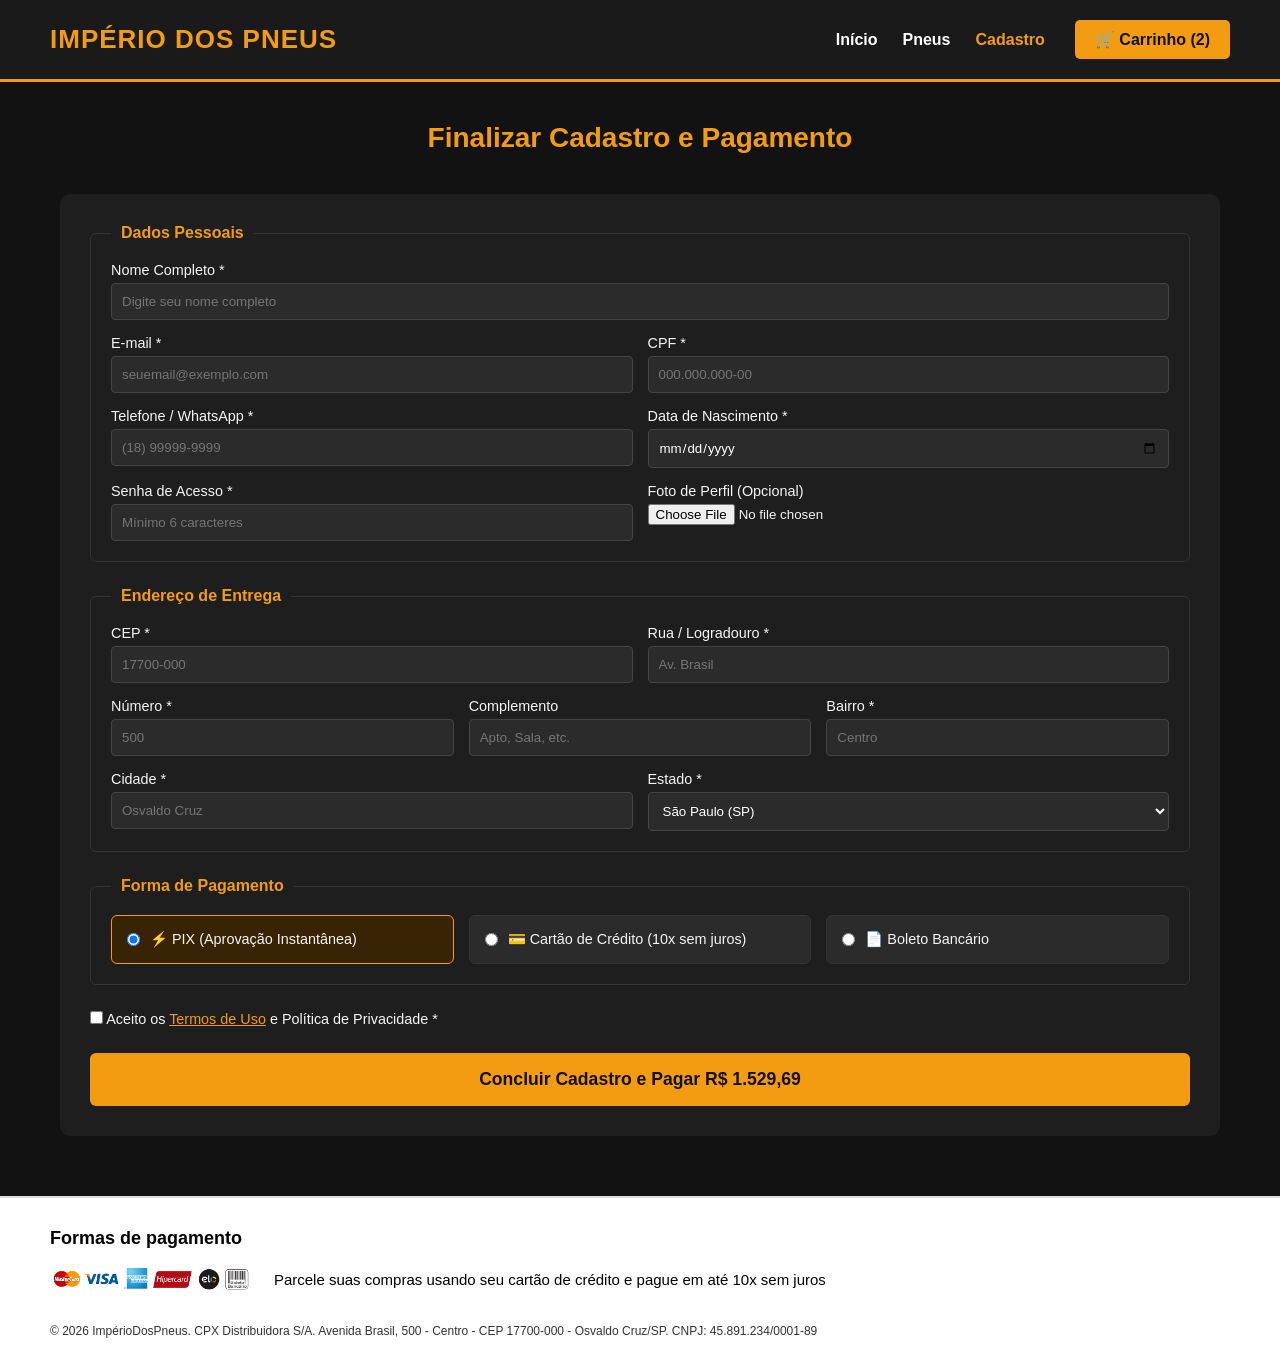
==== cadastro.html @ f96c6e02 "Publicação inicial do e-commerce" ====
<!DOCTYPE html>
<html lang="pt-PT">
<head>
    <meta charset="UTF-8">
    <meta name="viewport" content="width=device-width, initial-scale=1.0">
    <title>Cadastro & Checkout - Império dos Pneus</title>
    <link rel="stylesheet" href="style.css">
</head>
<body>

    <header>
        <div class="logo">
            <h1>Império dos Pneus</h1>
        </div>
        <nav>
            <ul>
                <li><a href="index.html">Início</a></li>
                <li><a href="produto.html">Pneus</a></li>
                <li><a href="cadastro.html"class="active">Cadastro</a></li>
            </ul>
            <a href="carrinho.html" class="cart">🛒 Carrinho (2)</a>
        </nav>
    </header>

    <main class="page-container">
        <h2 class="section-title">Finalizar Cadastro e Pagamento</h2>

        <form action="#" method="POST" class="checkout-form">
            
            <!-- Bloco 1: Dados Pessoais -->
            <fieldset>
                <legend>Dados Pessoais</legend>
                
                <div class="form-group">
                    <label for="nome">Nome Completo *</label>
                    <input type="text" id="nome" name="nome" required placeholder="Digite seu nome completo">
                </div>

                <div class="form-row">
                    <div class="form-group">
                        <label for="email">E-mail *</label>
                        <input type="email" id="email" name="email" required placeholder="seuemail@exemplo.com">
                    </div>
                    <div class="form-group">
                        <label for="cpf">CPF *</label>
                        <input type="text" id="cpf" name="cpf" required pattern="\d{3}\.\d{3}\.\d{3}-\d{2}" placeholder="000.000.000-00">
                    </div>
                </div>

                <div class="form-row">
                    <div class="form-group">
                        <label for="telefone">Telefone / WhatsApp *</label>
                        <input type="tel" id="telefone" name="telefone" required placeholder="(18) 99999-9999">
                    </div>
                    <div class="form-group">
                        <label for="nascimento">Data de Nascimento *</label>
                        <input type="date" id="nascimento" name="nascimento" required>
                    </div>
                </div>

                <div class="form-row">
                    <div class="form-group">
                        <label for="senha">Senha de Acesso *</label>
                        <input type="password" id="senha" name="senha" required minlength="6" placeholder="Mínimo 6 caracteres">
                    </div>
                    <div class="form-group">
                        <label for="avatar">Foto de Perfil (Opcional)</label>
                        <input type="file" id="avatar" name="avatar" accept="image/*">
                    </div>
                </div>
            </fieldset>

            <!-- Bloco 2: Endereço -->
            <fieldset>
                <legend>Endereço de Entrega</legend>

                <div class="form-row">
                    <div class="form-group">
                        <label for="cep">CEP *</label>
                        <input type="text" id="cep" name="cep" required placeholder="17700-000">
                    </div>
                    <div class="form-group street-group">
                        <label for="rua">Rua / Logradouro *</label>
                        <input type="text" id="rua" name="rua" required placeholder="Av. Brasil">
                    </div>
                </div>

                <div class="form-row">
                    <div class="form-group">
                        <label for="numero">Número *</label>
                        <input type="text" id="numero" name="numero" required placeholder="500">
                    </div>
                    <div class="form-group">
                        <label for="complemento">Complemento</label>
                        <input type="text" id="complemento" name="complemento" placeholder="Apto, Sala, etc.">
                    </div>
                    <div class="form-group">
                        <label for="bairro">Bairro *</label>
                        <input type="text" id="bairro" name="bairro" required placeholder="Centro">
                    </div>
                </div>

                <div class="form-row">
                    <div class="form-group">
                        <label for="cidade">Cidade *</label>
                        <input type="text" id="cidade" name="cidade" required placeholder="Osvaldo Cruz">
                    </div>
                    <div class="form-group">
                        <label for="estado">Estado *</label>
                        <select id="estado" name="estado" required>
                            <option value="">Selecione...</option>
                            <option value="SP" selected>São Paulo (SP)</option>
                            <option value="RJ">Rio de Janeiro (RJ)</option>
                            <option value="MG">Minas Gerais (MG)</option>
                            <option value="PR">Paraná (PR)</option>
                        </select>
                    </div>
                </div>
            </fieldset>

            <!-- Bloco 3: Pagamento -->
            <fieldset>
                <legend>Forma de Pagamento</legend>
                
                <div class="payment-options">
                    <label class="payment-card">
                        <input type="radio" name="pagamento" value="pix" required checked>
                        <div class="payment-content">
                            <span class="payment-icon">⚡</span>
                            <span>PIX (Aprovação Instantânea)</span>
                        </div>
                    </label>

                    <label class="payment-card">
                        <input type="radio" name="pagamento" value="cartao">
                        <div class="payment-content">
                            <span class="payment-icon">💳</span>
                            <span>Cartão de Crédito (10x sem juros)</span>
                        </div>
                    </label>

                    <label class="payment-card">
                        <input type="radio" name="pagamento" value="boleto">
                        <div class="payment-content">
                            <span class="payment-icon">📄</span>
                            <span>Boleto Bancário</span>
                        </div>
                    </label>
                </div>
            </fieldset>

            <div class="terms-group">
                <label for="termos">
                    <input type="checkbox" id="termos" name="termos" required>
                    Aceito os <a href="#">Termos de Uso</a> e Política de Privacidade *
                </label>
            </div>

            <button type="submit" class="btn-submit">Concluir Cadastro e Pagar R$ 1.529,69</button>
        </form>
    </main>

    <footer>
        <div class="footer-conteudo">
            <h3>Formas de pagamento</h3>
            <div class="pagamento-linha">
                <img src="img/cartoes2.png" alt="Visa, Mastercard, Boleto, Pix, etc">
                <p>Parcele suas compras usando seu cartão de crédito e pague em até 10x sem juros</p>
            </div>
            <p class="direitos-autorais">
                &copy; 2026 ImpérioDosPneus. CPX Distribuidora S/A. Avenida Brasil, 500 - Centro - CEP 17700-000 - Osvaldo Cruz/SP. CNPJ: 45.891.234/0001-89
            </p>
        </div>
    </footer>

</body>
</html>
---- style.css ----
/* RESET BÁSICO E LIMPEZA DE LINKS */
* {
    margin: 0;
    padding: 0;
    box-sizing: border-box;
    font-family: 'Segoe UI', Tahoma, Geneva, Verdana, sans-serif;
}

/* Garante que nenhum link normal perca a cor original ou fique azul/roxo */
a, a:link, a:visited {
    text-decoration: none;
    color: inherit;
}

body {
    background-color: #121212;
    color: #f5f5f5;
}

/* 1. CABEÇALHO (Identidade Visual Corrigida) */
header {
    display: flex;
    justify-content: space-between;
    align-items: center;
    padding: 20px 50px;
    background-color: #1a1a1a;
    border-bottom: 3px solid #f39c12;
}

header h1 {
    color: #f39c12;
    font-size: 26px;
    text-transform: uppercase;
    letter-spacing: 1px;
}

nav {
    display: flex;
    align-items: center;
}

nav ul {
    list-style: none;
    display: flex;
    gap: 25px;
    margin: 0;
    padding: 0;
}

nav ul li a, 
nav ul li a:link, 
nav ul li a:visited {
    text-decoration: none;
    color: #ffffff;
    font-weight: bold;
    transition: color 0.3s;
}

nav ul li a:hover, 
nav ul li a.active {
    color: #f39c12;
}

/* Botão do Carrinho no Header */
.cart, 
a.cart, 
a.cart:link, 
a.cart:visited {
    background-color: #f39c12;
    color: #111111 !important;
    padding: 10px 20px;
    border-radius: 5px;
    font-weight: bold;
    cursor: pointer;
    margin-left: 30px;
    text-decoration: none;
    display: inline-block;
    transition: background-color 0.3s;
}

.cart:hover, 
a.cart:hover {
    background-color: #d68910;
    color: #111111 !important;
}

/* 2. CARROSSEL (Scroll-snap) */
.hero {
    width: 100%;
    overflow: hidden;
}

.carousel {
    display: flex;
    overflow-x: auto;
    scroll-snap-type: x mandatory;
    scroll-behavior: smooth;
    scrollbar-width: none;
}

.carousel::-webkit-scrollbar {
    display: none;
}

.carousel-slide {
    flex: 0 0 100%;
    scroll-snap-align: start;
    height: 50vh;
    display: flex;
    justify-content: center;
    align-items: center;
    background: linear-gradient(135deg, #1c1c1c, #0a0a0a);
}

.slide-content {
    background-color: #050505;
    padding: 40px;
    border-left: 6px solid #f39c12;
    text-align: center;
    max-width: 600px;
}

.slide-content h2 {
    color: #f39c12;
    font-size: 38px;
    margin-bottom: 15px;
    text-transform: uppercase;
}

/* 3. CATEGORIAS */
.categories {
    padding: 60px 20px;
    text-align: center;
    background-color: #1a1a1a;
}

.categories h2, .section-title {
    margin-bottom: 40px;
    font-size: 28px;
    color: #f39c12;
    text-align: center;
}

.category-list {
    display: flex;
    justify-content: center;
    gap: 50px;
    flex-wrap: wrap;
}

.category-item {
    display: flex;
    flex-direction: column;
    align-items: center;
    gap: 15px;
    cursor: pointer;
}

.category-item img {
    border-radius: 50%;
    object-fit: cover;
    transition: transform 0.3s ease, border 0.3s ease;
    border: 4px solid #333;
}

.category-item:hover img {
    transform: scale(1.08);
    border: 4px solid #f39c12;
}

.category-item p {
    font-weight: bold;
    font-size: 18px;
    color: #ddd;
}

/* 4. VITRINE DE PRODUTOS */
.products {
    padding: 60px 20px;
    text-align: center;
    background-color: #121212;
}

.products h2 {
    margin-bottom: 40px;
    font-size: 28px;
    color: #f39c12;
}

.product-grid {
    display: grid;
    grid-template-columns: repeat(auto-fit, minmax(320px, 1fr));
    gap: 30px;
    max-width: 1200px;
    margin: 0 auto;
}

.product-card {
    background-color: #1e1e1e;
    border-radius: 10px;
    overflow: hidden;
    transition: transform 0.3s ease, box-shadow 0.3s ease;
    box-shadow: 0 4px 15px rgba(0,0,0,0.4);
}

.product-card:hover {
    box-shadow: 0 8px 25px rgba(243, 156, 18, 0.2);
}

.img-container {
    width: 100%;
    aspect-ratio: 4/3; 
    overflow: hidden; 
    position: relative;
    background-color: #222;
}

.img-container img {
    width: 100%;
    height: 100%;
    object-fit: cover; 
    transition: transform 0.4s ease;
}

.product-card:hover .img-container img {
    transform: scale(1.1);
}

figcaption {
    padding: 20px;
    display: flex;
    flex-direction: column;
    gap: 10px;
}

figcaption h3 {
    font-size: 18px;
    color: #fff;
    font-weight: 500;
}

.price {
    color: #f39c12;
    font-size: 22px;
    font-weight: bold;
}

button, .btn-primary {
    background-color: #f39c12;
    color: #111;
    border: none;
    padding: 12px;
    font-size: 16px;
    font-weight: bold;
    border-radius: 5px;
    cursor: pointer;
    transition: background-color 0.3s;
    margin-top: 10px;
    width: 100%;
}

button:hover, .btn-primary:hover {
    background-color: #d68910;
}

/* 5. PRODUTO ESGOTADO */
.sold-out .img-container img {
    filter: grayscale(100%);
    opacity: 0.7;
}

.sold-out .badge {
    position: absolute;
    top: 15px;
    right: 15px;
    background-color: #e74c3c;
    color: white;
    padding: 6px 12px;
    font-weight: bold;
    font-size: 14px;
    border-radius: 4px;
    z-index: 10;
    letter-spacing: 1px;
}

.sold-out button {
    background-color: #444;
    color: #aaa;
    cursor: not-allowed;
}

.sold-out button:hover {
    background-color: #444;
}

/* RODAPÉ */
footer {
    background-color: #ffffff;
    color: #000000;
    padding: 30px 50px;
    border-top: 2px solid #ddd;
    font-family: Arial, sans-serif;
    margin-top: 60px;
}

.footer-conteudo h3 {
    font-size: 18px;
    margin-bottom: 15px;
}

.pagamento-linha {
    display: flex;
    align-items: center;
    gap: 20px;
    margin-bottom: 30px;
}

.pagamento-linha img {
    height: 30px;
}

.pagamento-linha p {
    font-size: 15px;
}

.direitos-autorais {
    font-size: 12px;
    color: #333;
}

/* ==================== ESTRUTURA PARTE 2 ==================== */
.page-container {
    max-width: 1200px;
    margin: 40px auto;
    padding: 0 20px;
}

.breadcrumb {
    margin-bottom: 20px;
    font-size: 0.9rem;
    color: #aaa;
}

.breadcrumb a, .breadcrumb a:link, .breadcrumb a:visited {
    color: #f39c12;
    text-decoration: none;
}

/* DETALHES DO PRODUTO */
.product-details {
    display: flex;
    gap: 40px;
    background: #1e1e1e;
    padding: 30px;
    border-radius: 10px;
}

.product-gallery {
    flex: 1;
    display: flex;
    flex-direction: column;
    gap: 15px;
}

.main-image {
    width: 100%;
    aspect-ratio: 4/3;
    object-fit: cover;
    border-radius: 8px;
    border: 2px solid #333;
}

.thumbnails {
    display: flex;
    gap: 10px;
}

.thumb {
    width: 80px;
    height: 80px;
    object-fit: cover;
    border-radius: 6px;
    cursor: pointer;
    border: 2px solid transparent;
    transition: border-color 0.3s;
}

.thumb:hover, .thumb.active {
    border-color: #f39c12;
}

.product-info {
    flex: 1;
    display: flex;
    flex-direction: column;
    gap: 15px;
}

.rating {
    color: #f39c12;
}

.old-price {
    text-decoration: line-through;
    color: #888;
    margin-right: 10px;
}

.current-price {
    font-size: 2rem;
    font-weight: bold;
    color: #f39c12;
}

.price-container {
    display: flex;
    align-items: center;
}

.options-group select {
    padding: 10px;
    background: #2b2b2b;
    color: #fff;
    border: 1px solid #444;
    border-radius: 5px;
    width: 100%;
    margin-top: 5px;
}

.btn-link {
    text-decoration: none;
    display: block;
}

/* TABELA DE ESPECIFICAÇÕES */
.specs-section {
    margin-top: 40px;
    background: #1e1e1e;
    padding: 30px;
    border-radius: 10px;
}

.specs-section h2 {
    color: #f39c12;
    margin-bottom: 20px;
}

.specs-table {
    width: 100%;
    border-collapse: collapse;
}

.specs-table th, .specs-table td {
    padding: 12px 15px;
    text-align: left;
    border-bottom: 1px solid #333;
}

.specs-table th {
    color: #f39c12;
    width: 30%;
}

.specs-table tr:nth-child(even) {
    background-color: #2a2a2a;
}

/* CARRINHO DE COMPRAS */
.cart-layout {
    display: flex;
    gap: 30px;
}

.cart-items {
    flex: 2;
    background: #1e1e1e;
    padding: 25px;
    border-radius: 10px;
}

.cart-table {
    width: 100%;
    border-collapse: collapse;
}

.cart-table caption {
    caption-side: top;
    text-align: left;
    color: #aaa;
    margin-bottom: 15px;
}

.cart-table th, .cart-table td {
    padding: 12px;
    border-bottom: 1px solid #333;
    text-align: left;
}

.cart-table th {
    color: #f39c12;
}

.product-cell {
    display: flex;
    align-items: center;
    gap: 15px;
}

.cart-thumb {
    width: 64px;
    height: 64px;
    object-fit: cover;
    border-radius: 4px;
}

.qty-input {
    width: 60px;
    padding: 6px;
    background: #2b2b2b;
    color: #fff;
    border: 1px solid #444;
    border-radius: 4px;
}

.btn-remove {
    background: #e74c3c;
    color: white;
    border: none;
    padding: 6px 12px;
    border-radius: 4px;
    cursor: pointer;
    width: auto;
    margin: 0;
}

.btn-remove:hover {
    background: #c0392b;
}

.cart-table tfoot td {
    background: #1b4332;
    color: #40c057;
    text-align: center;
    font-weight: bold;
}

.order-summary {
    flex: 1;
    background: #1e1e1e;
    padding: 25px;
    border-radius: 10px;
    height: fit-content;
    display: flex;
    flex-direction: column;
    gap: 15px;
}

.order-summary h2 {
    color: #f39c12;
}

.summary-line {
    display: flex;
    justify-content: space-between;
}

.free-shipping {
    color: #40c057;
    font-weight: bold;
}

.coupon-input-group {
    display: flex;
    gap: 5px;
    margin-top: 5px;
}

.coupon-input-group input {
    flex: 1;
    padding: 8px;
    background: #2b2b2b;
    color: #fff;
    border: 1px solid #444;
    border-radius: 4px;
}

.coupon-input-group button {
    padding: 8px 12px;
    background: #444;
    color: white;
    border: none;
    border-radius: 4px;
    cursor: pointer;
    margin: 0;
    width: auto;
}

.total-line {
    font-size: 1.3rem;
    font-weight: bold;
    color: #f39c12;
    border-top: 1px solid #333;
    padding-top: 10px;
}

.btn-checkout, 
a.btn-checkout:link, 
a.btn-checkout:visited {
    display: block;
    background: #40c057;
    color: #111 !important;
    text-align: center;
    padding: 14px;
    border-radius: 6px;
    text-decoration: none;
    font-weight: bold;
}

.btn-checkout:hover {
    background: #2f9e44;
    color: #111 !important;
}

/* FORMULÁRIO E CHECKOUT */
.checkout-form {
    background: #1e1e1e;
    padding: 30px;
    border-radius: 10px;
    display: flex;
    flex-direction: column;
    gap: 25px;
}

fieldset {
    border: 1px solid #333;
    border-radius: 6px;
    padding: 20px;
    display: flex;
    flex-direction: column;
    gap: 15px;
}

legend {
    padding: 0 10px;
    font-weight: bold;
    color: #f39c12;
}

.form-group {
    display: flex;
    flex-direction: column;
    gap: 5px;
    flex: 1;
}

.form-row {
    display: flex;
    gap: 15px;
}

label {
    font-size: 0.9rem;
}

input[type="text"],
input[type="email"],
input[type="tel"],
input[type="date"],
input[type="password"],
select {
    padding: 10px;
    background: #2b2b2b;
    color: #fff;
    border: 1px solid #444;
    border-radius: 4px;
    outline: none;
    transition: all 0.2s;
}

/* PSEUDO-CLASSES SOLICITADAS PELO PROFESSOR */
input:focus, select:focus {
    border-color: #f39c12;
    box-shadow: 0 0 0 3px rgba(243, 156, 18, 0.2);
}

input:focus:valid {
    border-color: #40c057;
    box-shadow: 0 0 0 3px rgba(64, 192, 87, 0.2);
}

input:focus:invalid {
    border-color: #e74c3c;
    box-shadow: 0 0 0 3px rgba(231, 76, 60, 0.2);
}

.payment-options {
    display: flex;
    gap: 15px;
}

.payment-card {
    flex: 1;
    border: 1px solid #333;
    background: #2b2b2b;
    padding: 15px;
    border-radius: 6px;
    cursor: pointer;
    display: flex;
    align-items: center;
    gap: 10px;
}

.payment-card:has(input:checked) {
    border-color: #f39c12;
    background-color: #382404;
}

.terms-group a, 
.terms-group a:link, 
.terms-group a:visited {
    color: #f39c12;
    text-decoration: underline;
}

.btn-submit {
    background: #f39c12;
    color: #111;
    padding: 16px;
    border: none;
    border-radius: 6px;
    font-size: 1.1rem;
    font-weight: bold;
    cursor: pointer;
    margin: 0;
}

.btn-submit:hover {
    background: #d68910;
}

/* RESPONSIVIDADE */
@media (max-width: 768px) {
    .product-details, 
    .cart-layout, 
    .payment-options, 
    .form-row {
        flex-direction: column;
    }
}
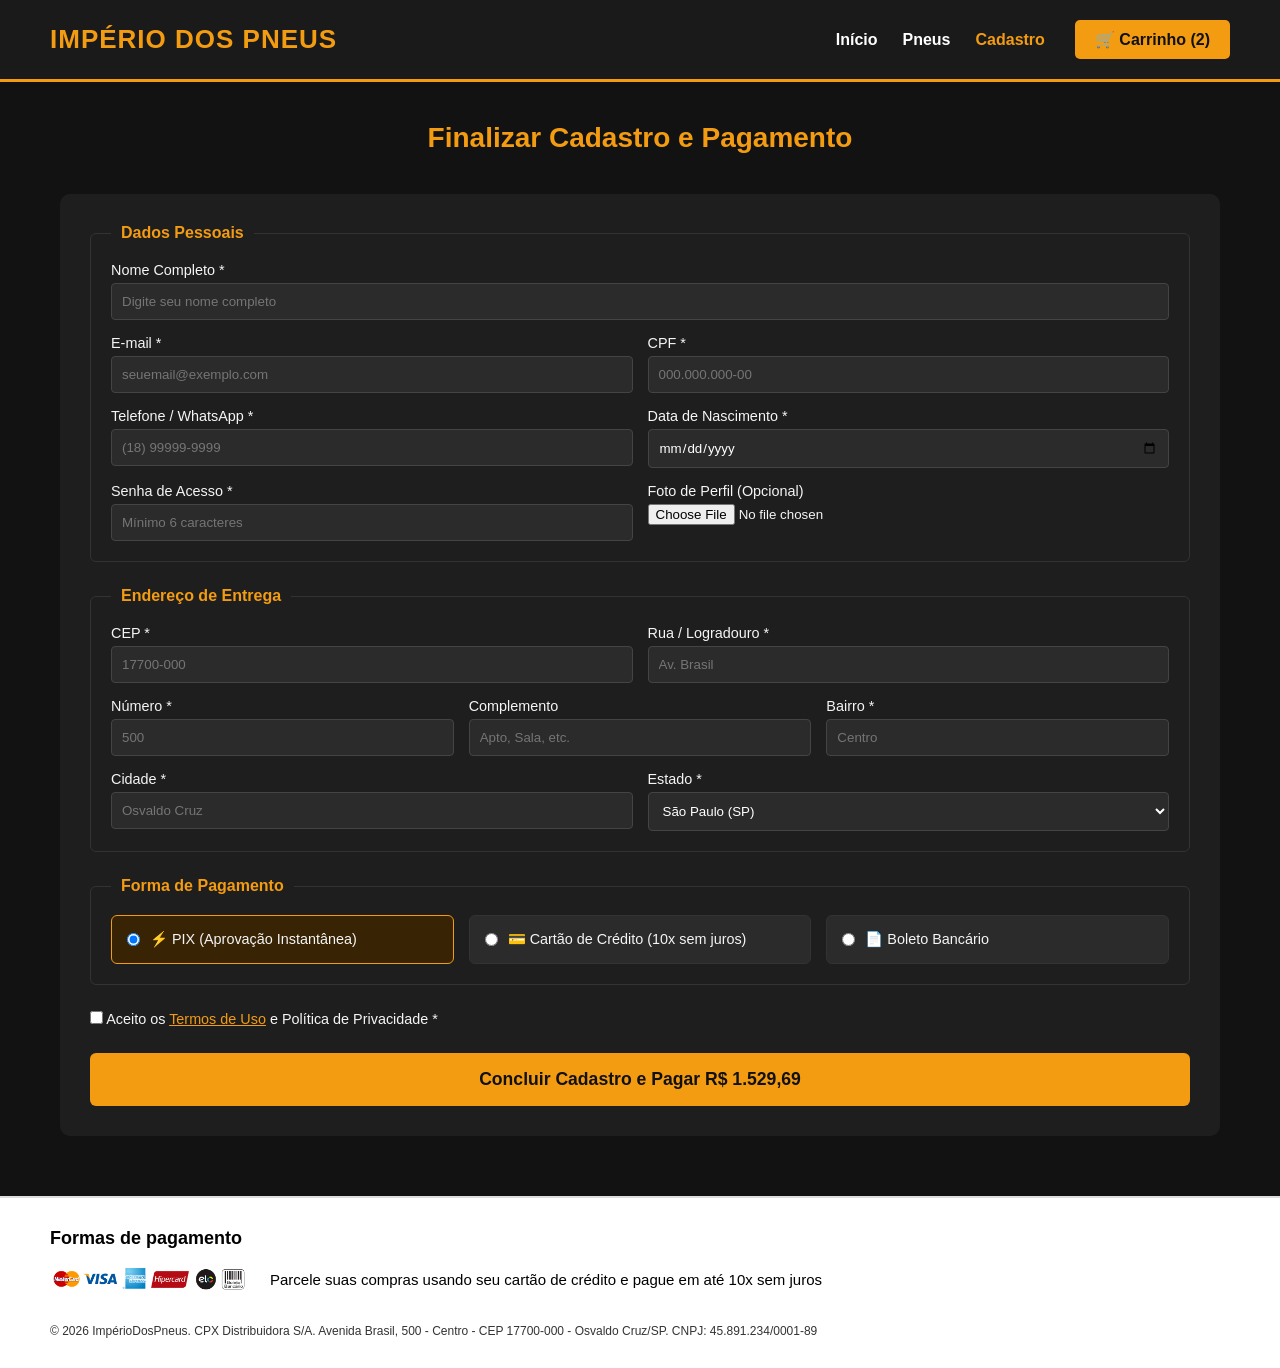
==== commit c8adfdae: "fix: correcao final de erros de validacao W3C em todas as paginas" ====
--- a/cadastro.html
+++ b/cadastro.html
@@ -16,7 +16,7 @@
             <ul>
                 <li><a href="index.html">Início</a></li>
                 <li><a href="produto.html">Pneus</a></li>
-                <li><a href="cadastro.html"class="active">Cadastro</a></li>
+                <li><a href="cadastro.html" class="active">Cadastro</a></li>
             </ul>
             <a href="carrinho.html" class="cart">🛒 Carrinho (2)</a>
         </nav>
@@ -125,26 +125,26 @@
                 <div class="payment-options">
                     <label class="payment-card">
                         <input type="radio" name="pagamento" value="pix" required checked>
-                        <div class="payment-content">
+                        <span class="payment-content">
                             <span class="payment-icon">⚡</span>
                             <span>PIX (Aprovação Instantânea)</span>
-                        </div>
+                        </span>
                     </label>
 
                     <label class="payment-card">
                         <input type="radio" name="pagamento" value="cartao">
-                        <div class="payment-content">
+                        <span class="payment-content">
                             <span class="payment-icon">💳</span>
                             <span>Cartão de Crédito (10x sem juros)</span>
-                        </div>
+                        </span>
                     </label>
 
                     <label class="payment-card">
                         <input type="radio" name="pagamento" value="boleto">
-                        <div class="payment-content">
+                        <span class="payment-content">
                             <span class="payment-icon">📄</span>
                             <span>Boleto Bancário</span>
-                        </div>
+                        </span>
                     </label>
                 </div>
             </fieldset>
@@ -164,7 +164,7 @@
         <div class="footer-conteudo">
             <h3>Formas de pagamento</h3>
             <div class="pagamento-linha">
-                <img src="img/cartoes2.png" alt="Visa, Mastercard, Boleto, Pix, etc">
+                <img src="img/cartoes2.png" alt="Visa, Mastercard, Boleto, Pix, etc" width="200" height="40">
                 <p>Parcele suas compras usando seu cartão de crédito e pague em até 10x sem juros</p>
             </div>
             <p class="direitos-autorais">
